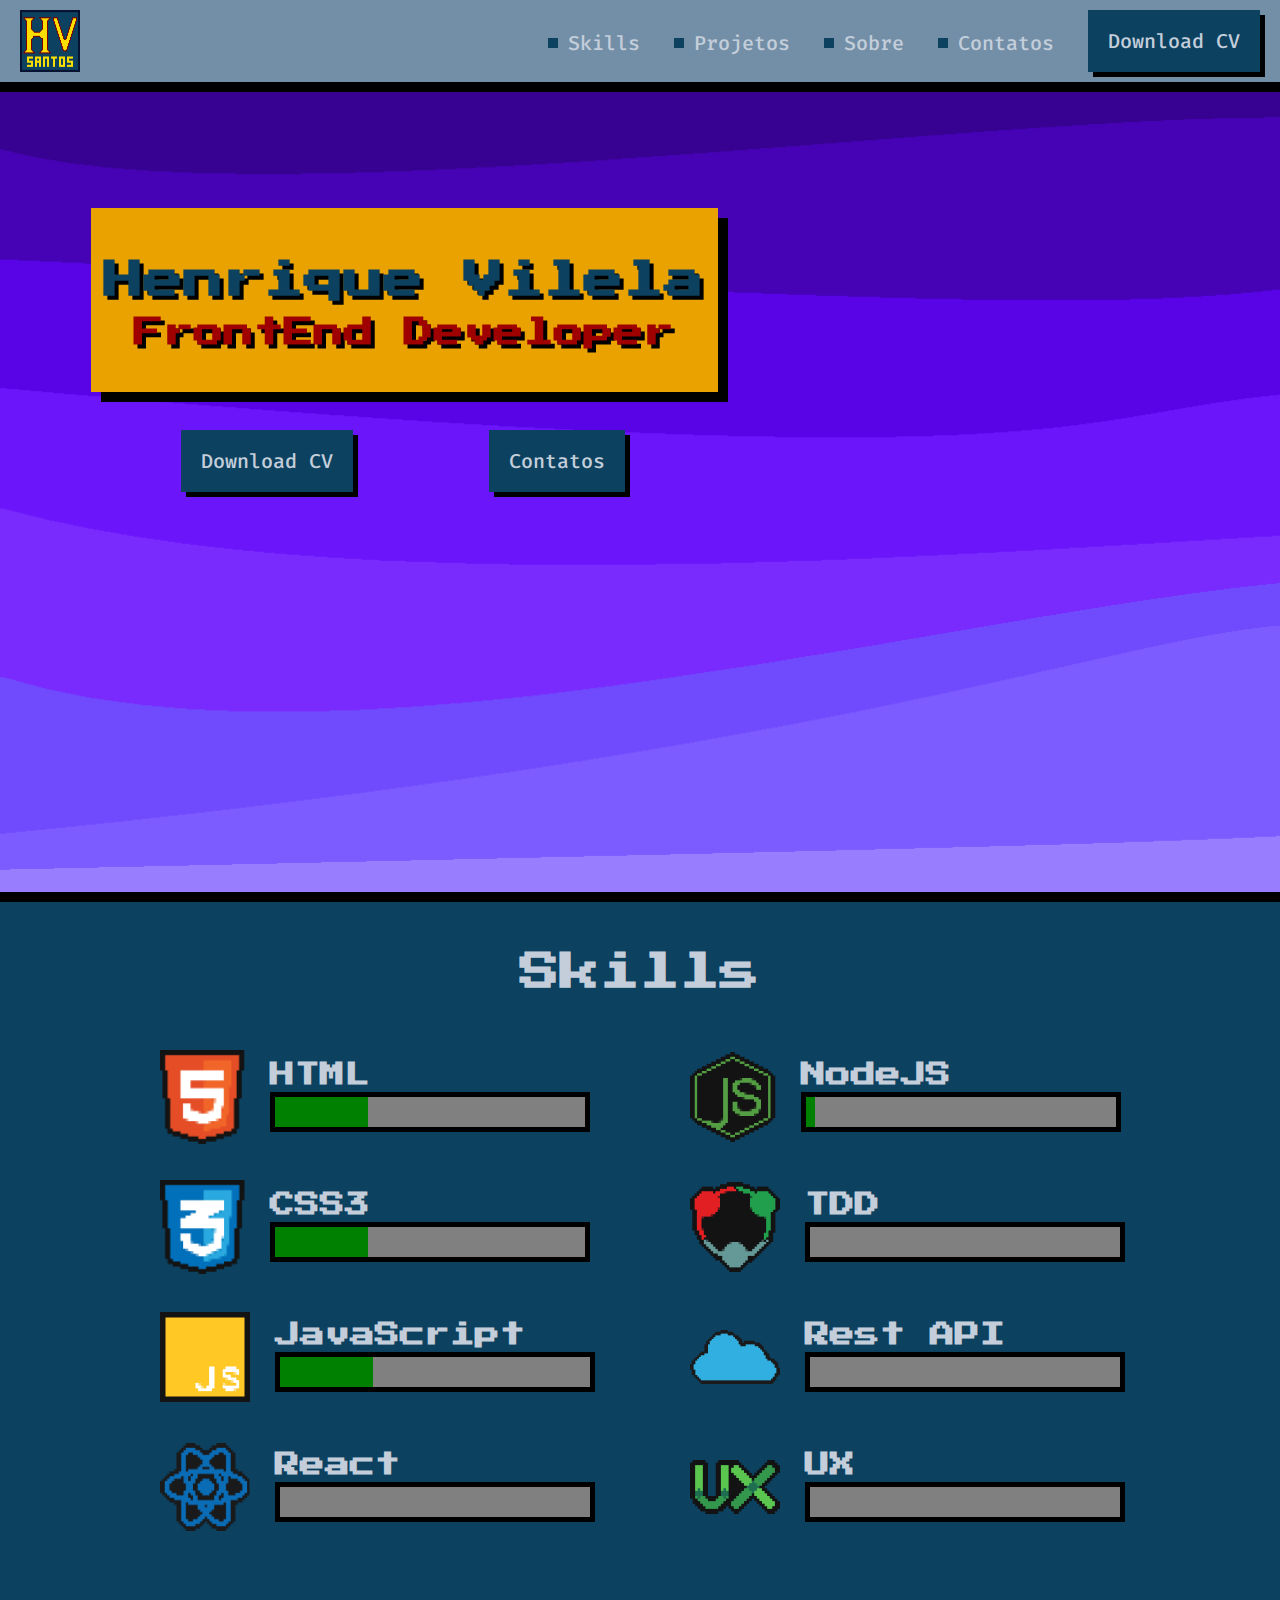
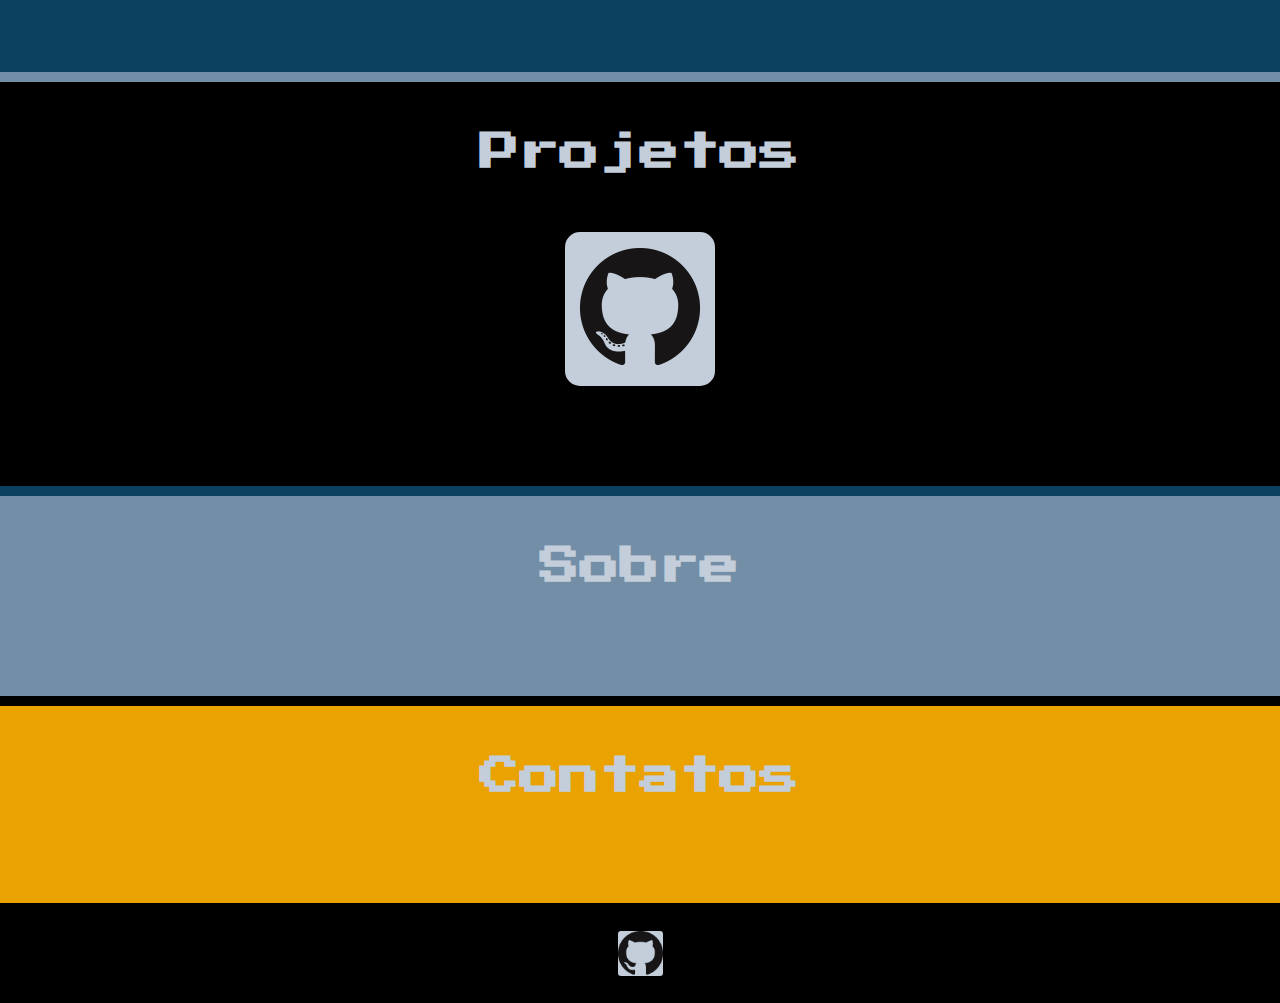
==== index.html @ 4e1aa61e "rename classes and components, move elements attributes to the content section and delete the (now) " ====
<!DOCTYPE html>
<html lang="pt-BR">
  <head>
    <meta charset="UTF-8" />
    <meta http-equiv="X-UA-Compatible" content="IE=edge" />
    <meta name="viewport" content="width=device-width, initial-scale=1.0" />

    <title>Portifolio</title>

    <link rel="preconnect" href="https://fonts.googleapis.com" />
    <link rel="preconnect" href="https://fonts.gstatic.com" crossorigin />
    <link
      href="https://fonts.googleapis.com/css2?family=Fira+Code:wght@300;500&family=Press+Start+2P&display=swap"
      rel="stylesheet"
    />

    <link rel="stylesheet" href="css/reset.css" />
    <link rel="stylesheet" href="css/index.css" />

    <link rel="stylesheet" href="css/components/content-sections.css" />
    <link rel="stylesheet" href="css/components/footer-section.css" />
    <link rel="stylesheet" href="css/components/main-action.css" />
    <link rel="stylesheet" href="css/components/main-banner.css" />
    <link rel="stylesheet" href="css/components/main-box.css" />
    <link rel="stylesheet" href="css/components/main-button.css" />
    <link rel="stylesheet" href="css/components/main-header.css" />
    <link rel="stylesheet" href="css/components/main-subtitle.css" />
    <link rel="stylesheet" href="css/components/main-title.css" />
    <link rel="stylesheet" href="css/components/progress-bar.css" />
    <link rel="stylesheet" href="css/components/projetos-wrapper.css" />
    <link rel="stylesheet" href="css/components/skills-wrapper.css" />
  </head>
  <body>
    <header class="main-header">
      <img src="assets/img/hv-logo.png" alt="Logo do Site" />
      <nav>
        <a class="main-action" href="#skills" lang="en">Skills</a>
        <a class="main-action" href="#projetos">Projetos</a>
        <a class="main-action" href="#sobre">Sobre</a>
        <a class="main-action" href="#contatos">Contatos</a>
        <a class="main-button" href="downloadtest.html" lang="en"
          >Download CV</a
        >
      </nav>
    </header>
    <section class="main-banner">
      <div class="main-box">
        <h1 class="main-title">Henrique Vilela</h1>
        <h2 class="main-subtitle" lang="en">FrontEnd Developer</h2>
      </div>
      <div class="buttons-box">
        <a class="main-button" href="downloadtest.html" lang="en"
          >Download CV</a
        >
        <a class="main-button -btcontatos" href="#contatos">Contatos</a>
      </div>
    </section>
    <section id="skills" class="content-sections -skills">
      <h2 class="main-title -content" lang="en">Skills</h2>
      <div class="skills-wrapper">
        <article class="skill-elements">
          <img class="icon" src="img/html-icon.png" alt="Icon HTML" />
          <div class="skillalign">
            <h3 class="main-subtitle" lang="en">HTML</h3>
            <progress class="progress-bar" value="30" max="100">30 %</progress>
          </div>
        </article>
        <article class="skill-elements">
          <img class="icon" src="img/nodejs-icon.png" alt="Icon NODEjs" />
          <div class="skillalign">
            <h3 class="main-subtitle" lang="en">NodeJS</h3>
            <progress class="progress-bar" value="3" max="100">3 %</progress>
          </div>
        </article>
        <article class="skill-elements">
          <img
            class="icon"
            class="icon"
            src="img/css-icon.png"
            alt="Icon CSS3"
          />
          <div class="skillalign">
            <h3 class="main-subtitle" lang="en">CSS3</h3>
            <progress class="progress-bar" value="30" max="100">30 %</progress>
          </div>
        </article>
        <article class="skill-elements">
          <img class="icon" src="img/tdd-icon.png" alt="Icon TDD" />
          <div class="skillalign">
            <h3 class="main-subtitle" lang="en">TDD</h3>
            <progress class="progress-bar" value="0" max="100">0 %</progress>
          </div>
        </article>
        <article class="skill-elements">
          <img
            class="icon"
            src="img/javascript-icon.png"
            alt="Icon JavaScript"
          />
          <div class="skillalign">
            <h3 class="main-subtitle" lang="en">JavaScript</h3>
            <progress class="progress-bar" value="30" max="100">30 %</progress>
          </div>
        </article>
        <article class="skill-elements">
          <img
            class="icon -restapi"
            src="img/restapi-icon.png"
            alt="Icon RestAPI"
          />
          <div class="skillalign">
            <h3 class="main-subtitle" lang="en">Rest API</h3>
            <progress class="progress-bar" value="0" max="100">0 %</progress>
          </div>
        </article>
        <article class="skill-elements">
          <img class="icon" src="img/react-icon.png" alt="Icon REACT" />
          <div class="skillalign">
            <h3 class="main-subtitle" lang="en">React</h3>
            <progress class="progress-bar" value="0" max="100">0 %</progress>
          </div>
        </article>
        <article class="skill-elements">
          <img class="icon -ux" src="img/ux-icon.png" alt="Icon UX" />
          <div class="skillalign">
            <h3 class="main-subtitle" lang="en">UX</h3>
            <progress class="progress-bar" value="0" max="100">0 %</progress>
          </div>
        </article>
      </div>
    </section>
    <section id="projetos" class="content-sections -projetos">
      <h2 class="main-title -content">Projetos</h2>
      <div class="projetos-wrapper">
        <div class="espaco-projeto">
          <a href="https://hvsantos.github.io">
            <img src="assets/img/GitHub-Mark-120px-plus.png" />
          </a>
        </div>
      </div>
    </section>
    <section id="sobre" class="content-sections -sobre">
      <h2 class="main-title -content">Sobre</h2>
    </section>
    <section id="contatos" class="content-sections -contatos">
      <h2 class="main-title -content">Contatos</h2>
    </section>
  </body>
  <footer class="footer-section">
    <div class="footer-action">
      <div>
        <a href="https://hvsantos.github.io/">
          <img class="footericon" src="assets/img/GitHub-Mark-64px.png" />
        </a>
      </div>
    </div>
  </footer>
</html>
---- css/components/content-sections.css ----
.content-sections {
  text-align: center;
  padding-top: 50px;
  padding-bottom: 100px;
}
.content-sections.-skills {
  background-color: #0c4160;
  border-bottom: 10px solid #738fa7;
}
.content-sections.-sobre {
  padding-bottom: 50px;
  background-color: #738fa7;
  border-bottom: 10px solid #000;
}
.content-sections.-contatos {
  padding-bottom: 47px;
  background-color: #e9a200;
}
.content-sections.-projetos {
  background-color: #000;
  border-bottom: 10px solid #0c4160;
}
---- css/components/footer-section.css ----
.footer-section {
  background-color: #000;
  height: 100px;
  display: flex;
  justify-content: center;
  align-items: center;
}
.footer-action {
  display: flex;
  width: 215px;
  height: 45px;
  justify-content: center;
}
.footericon {
  background-color: #c3ceda;
  border-radius: 3px;
  width: 45px;
  height: 45px;
}
---- css/components/main-action.css ----
.main-action {
  display: inline-flex;
  align-items: center;
  font-size: 20px;
  font-family: 'Fira Code', monospace, Arial, Helvetica, sans-serif;
  color: #c3ceda;
  font-weight: 500;
  text-decoration: none;
  margin-right: 30px;
}
.main-action::before {
  content: '';
  background-color: #0c4160;
  width: 10px;
  height: 10px;
  margin-right: 10px;
}
.main-action:hover {
  color: #7f0000;
}
---- css/components/main-banner.css ----
.main-banner {
  background: url('../../assets/img/background-m-content.png');
  background-size: cover;
  height: 800px;
  background-repeat: no-repeat;
  border-bottom: 10px solid #000;
}
.main-banner .main-box {
  margin-top: 116px;
  margin-left: 91px;
}
.buttons-box {
  margin-top: 38px;
  margin-left: 181px;
}
.main-banner .main-box .main-title {
  margin-bottom: 18px;
  color: #0c4160;
}
.main-banner .main-box .main-subtitle {
  color: #9f0000;
}
---- css/components/main-box.css ----
.main-box {
  display: inline-block;
  background-color: #e9a200;
  filter: drop-shadow(10px 10px 0px #000);
  padding: 52px 14px 44px 13px;
  text-align: center;
  text-shadow: 4px 4px 0 #000;
}
---- css/components/main-button.css ----
.main-button {
  display: inline-block;
  background-color: #0c4160;
  padding: 18px 20px;
  box-shadow: 5px 5px 0 black;
  font-size: 20px;
  font-family: 'Fira Code', monospace, Arial, Helvetica, sans-serif;
  color: #c3ceda;
  font-weight: 500;
  transition: transform 350ms cubic-bezier(0.42, 0, 0, 2.3);
  text-decoration: none;
}
.main-button:hover {
  color: #7f0000;
  background-color: #071330;
  box-shadow: 7px 7px 0 #373737;
  transform: scale(1.06);
}
.main-button.-btcontatos {
  margin-left: 132px;
}
---- css/components/main-header.css ----
.main-header {
  display: flex;
  justify-content: space-between;
  background-color: #738fa7;
  border-bottom: 10px solid black;
  padding: 10px 20px;
}
---- css/components/main-subtitle.css ----
.main-subtitle {
  color: #c3ceda;
  font-size: 30px;
  font-family: 'Press Start 2P', cursive, Arial, Helvetica, sans-serif;
}
---- css/components/main-title.css ----
.main-title {
  color: #c3ceda;
  font-size: 40px;
  font-family: 'Press Start 2P', cursive, Arial, Helvetica, sans-serif;
}
.main-title.-content {
  margin-bottom: 60px;
}
---- css/components/progress-bar.css ----
.progress-bar {
  background-color: #c3ceda;
  width: 320px;
  height: 40px;
  border: 5px solid #000;
  box-sizing: border-box;
}
.progress-bar::-webkit-progress-bar,
.progress-bar::-moz-progress-bar {
  background-color: #738fa7;
}
---- css/components/projetos-wrapper.css ----
.projetos-wrapper {
  text-align: initial;
  display: flex;
  flex-wrap: wrap;
  align-items: center;
  justify-content: space-evenly;
}
.espaco-projeto {
  border-radius: 15px;
  padding: 15px;
}
.espaco-projeto:nth-child(1) {
  background-color: #c3ceda;
}
---- css/components/skills-wrapper.css ----
.skills-wrapper {
  display: flex;
  flex-wrap: wrap;
  margin-left: auto;
  margin-right: auto;
  max-width: 960px;
}
.skills-wrapper .skill-elements:nth-child(odd) {
  margin-right: 100px;
}
.skills-wrapper .icon {
  margin-right: 25px;
  width: 90px;
}
.skillalign {
  display: flex;
  flex-direction: column;
  justify-content: space-around;
  align-items: flex-start;
}
.skill-elements {
  display: flex;
  align-items: center;
  width: 430px;
  height: 90px;
  margin-bottom: 40px;
}
.skill-elements .main-subtitle {
  font-size: 25px;
  color: #c3ceda;
  margin-bottom: 5px;
}
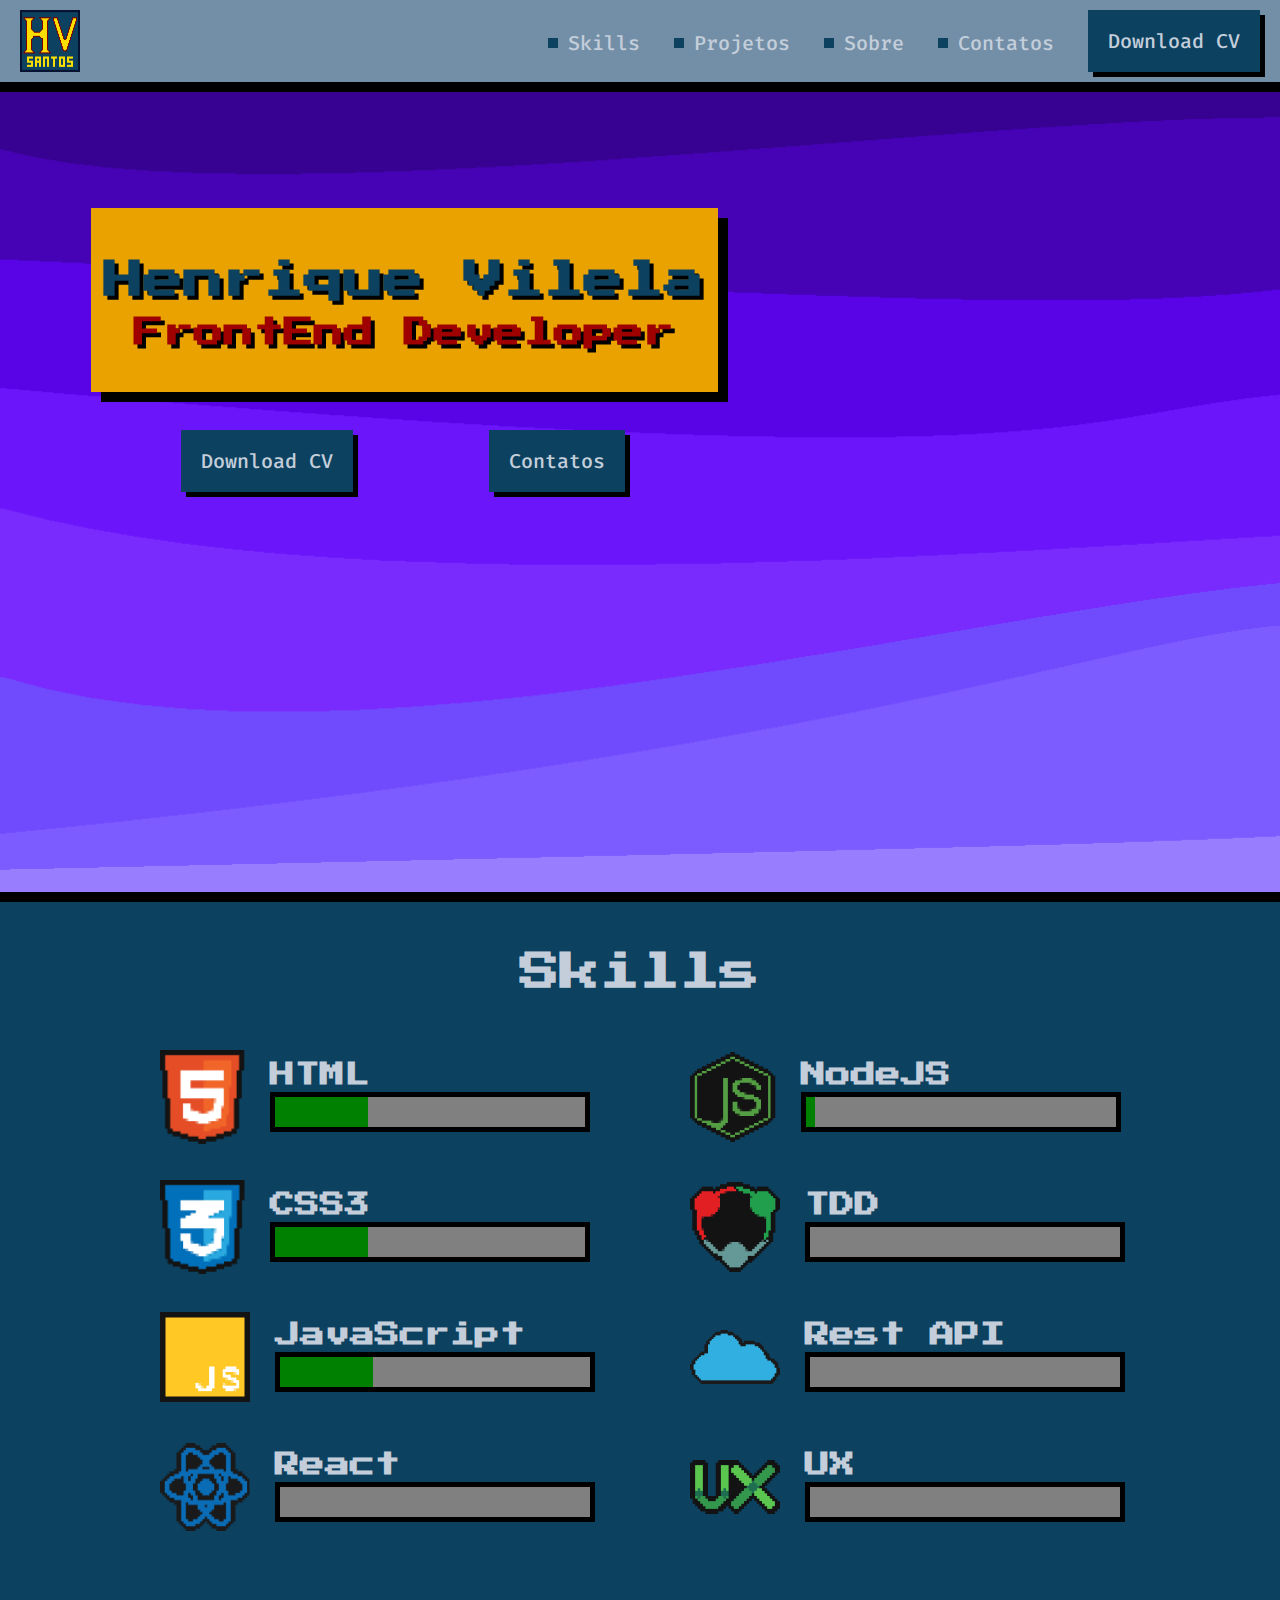
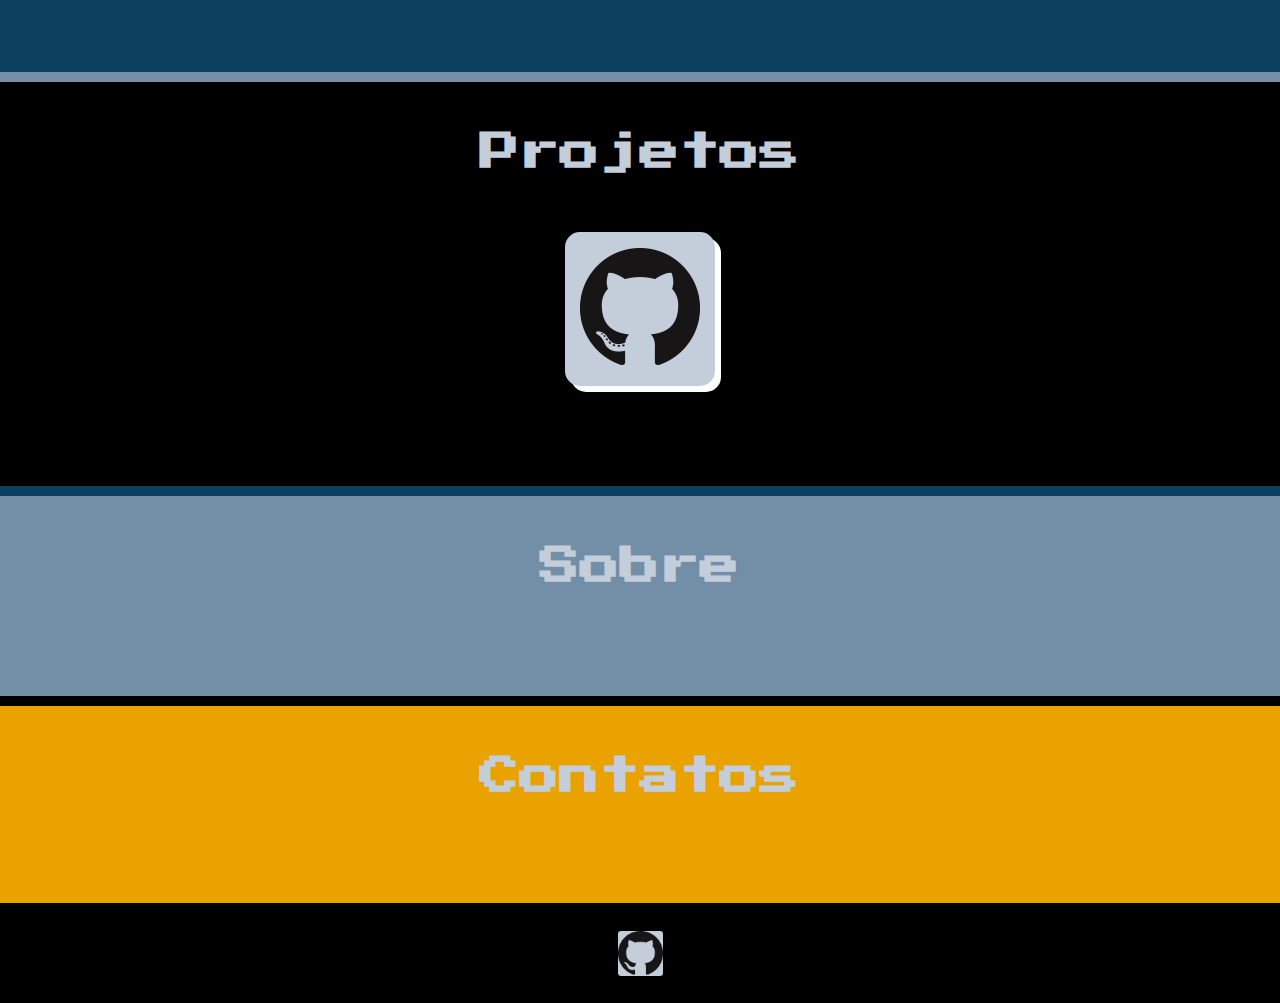
==== commit 0c17d4f1: "add shadow to projetos icons and refactor the content-section component" ====
--- a/index.html
+++ b/index.html
@@ -55,7 +55,7 @@
         <a class="main-button -btcontatos" href="#contatos">Contatos</a>
       </div>
     </section>
-    <section id="skills" class="content-sections -skills">
+    <section id="skills" class="content-sections -skills -bd">
       <h2 class="main-title -content" lang="en">Skills</h2>
       <div class="skills-wrapper">
         <article class="skill-elements">
@@ -129,17 +129,20 @@
         </article>
       </div>
     </section>
-    <section id="projetos" class="content-sections -projetos">
+    <section id="projetos" class="content-sections -projetos -bd">
       <h2 class="main-title -content">Projetos</h2>
       <div class="projetos-wrapper">
         <div class="espaco-projeto">
           <a href="https://hvsantos.github.io">
-            <img src="assets/img/GitHub-Mark-120px-plus.png" />
+            <img
+              src="assets/img/GitHub-Mark-120px-plus.png"
+              alt="GitHub Logo 120px"
+            />
           </a>
         </div>
       </div>
     </section>
-    <section id="sobre" class="content-sections -sobre">
+    <section id="sobre" class="content-sections -sobre -bd">
       <h2 class="main-title -content">Sobre</h2>
     </section>
     <section id="contatos" class="content-sections -contatos">
@@ -149,7 +152,7 @@
   <footer class="footer-section">
     <div class="footer-action">
       <div>
-        <a href="https://hvsantos.github.io/">
+        <a href="https://github.com/hvsantos/">
           <img class="footericon" src="assets/img/GitHub-Mark-64px.png" />
         </a>
       </div>
--- a/css/components/content-sections.css
+++ b/css/components/content-sections.css
@@ -3,20 +3,22 @@
   padding-top: 50px;
   padding-bottom: 100px;
 }
+.content-sections.-bd {
+  border-bottom: 10px solid #738fa7;
+}
 .content-sections.-skills {
   background-color: #0c4160;
-  border-bottom: 10px solid #738fa7;
 }
 .content-sections.-sobre {
   padding-bottom: 50px;
   background-color: #738fa7;
-  border-bottom: 10px solid #000;
+  border-color: #000;
+}
+.content-sections.-projetos {
+  background-color: #000;
+  border-color: #0c4160;
 }
 .content-sections.-contatos {
   padding-bottom: 47px;
   background-color: #e9a200;
 }
-.content-sections.-projetos {
-  background-color: #000;
-  border-bottom: 10px solid #0c4160;
-}
--- a/css/components/projetos-wrapper.css
+++ b/css/components/projetos-wrapper.css
@@ -8,6 +8,7 @@
 .espaco-projeto {
   border-radius: 15px;
   padding: 15px;
+  box-shadow: 6px 6px 0 #fff;
 }
 .espaco-projeto:nth-child(1) {
   background-color: #c3ceda;
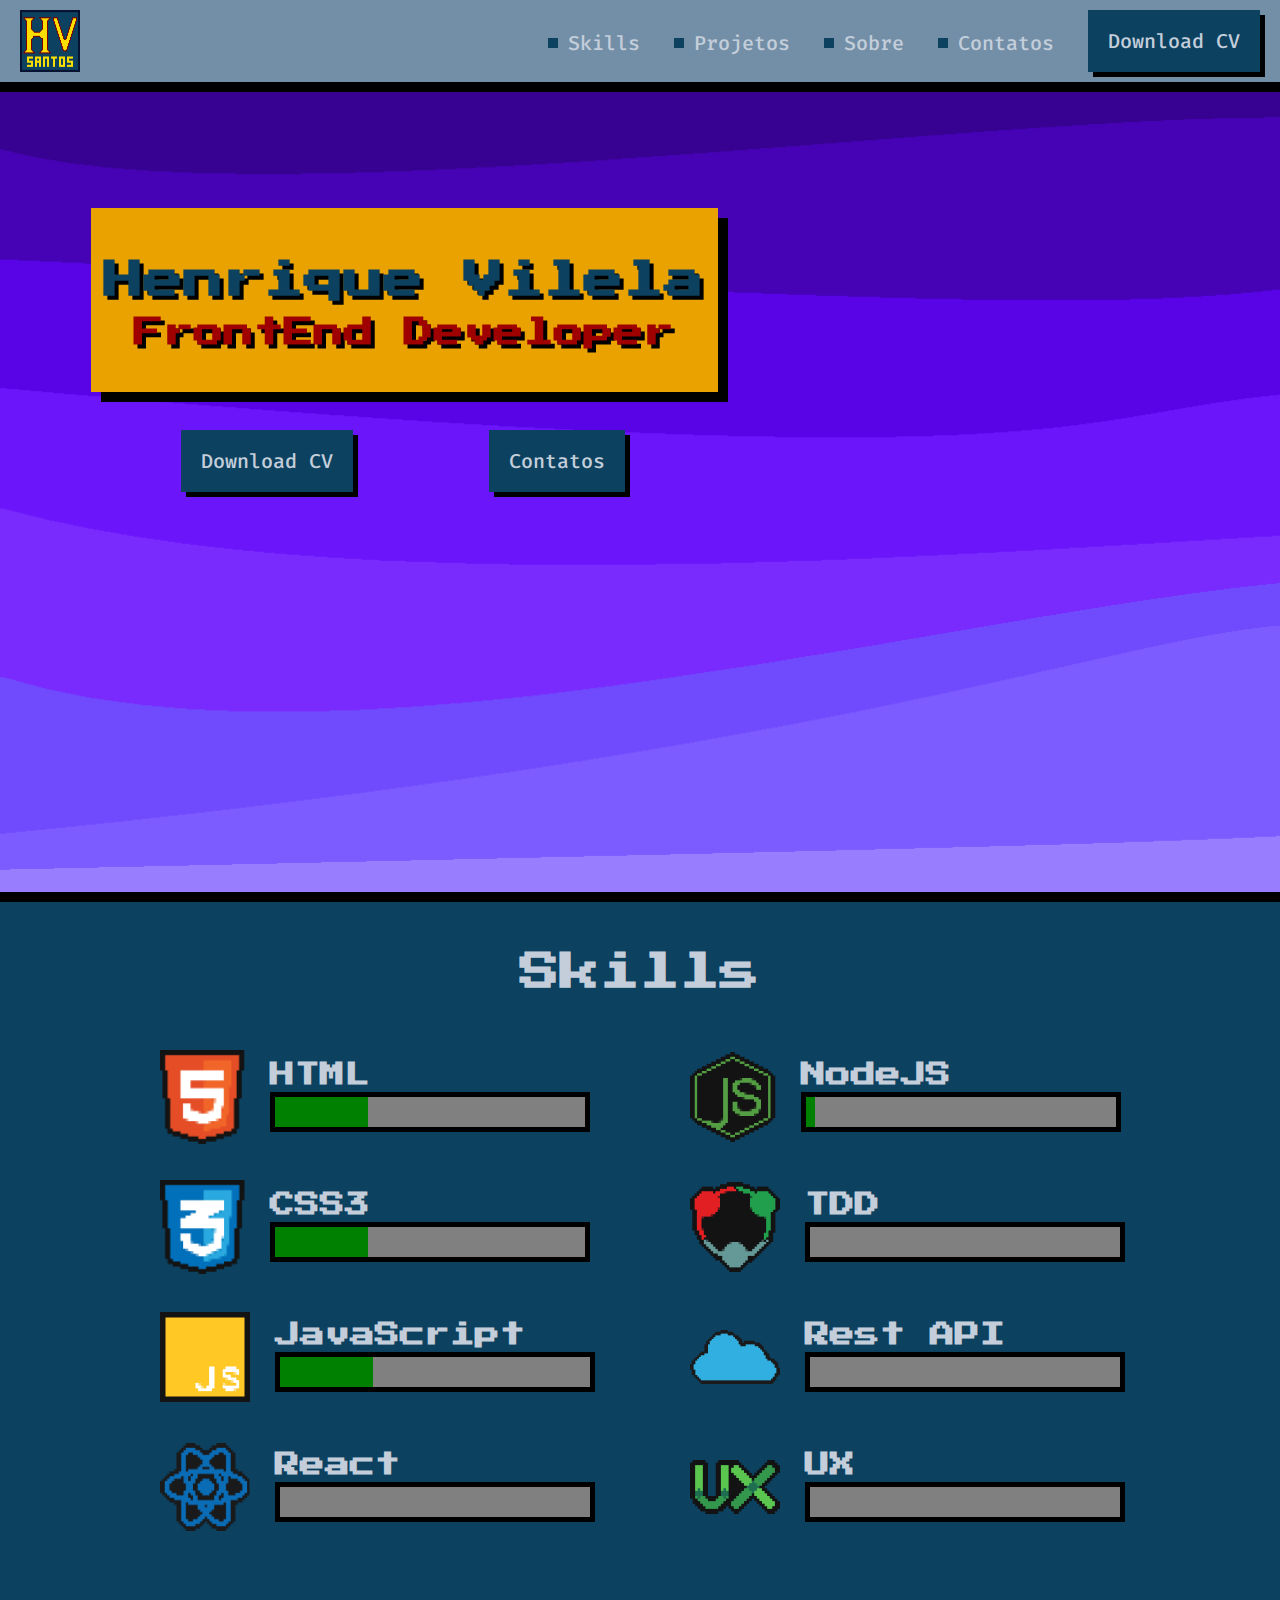
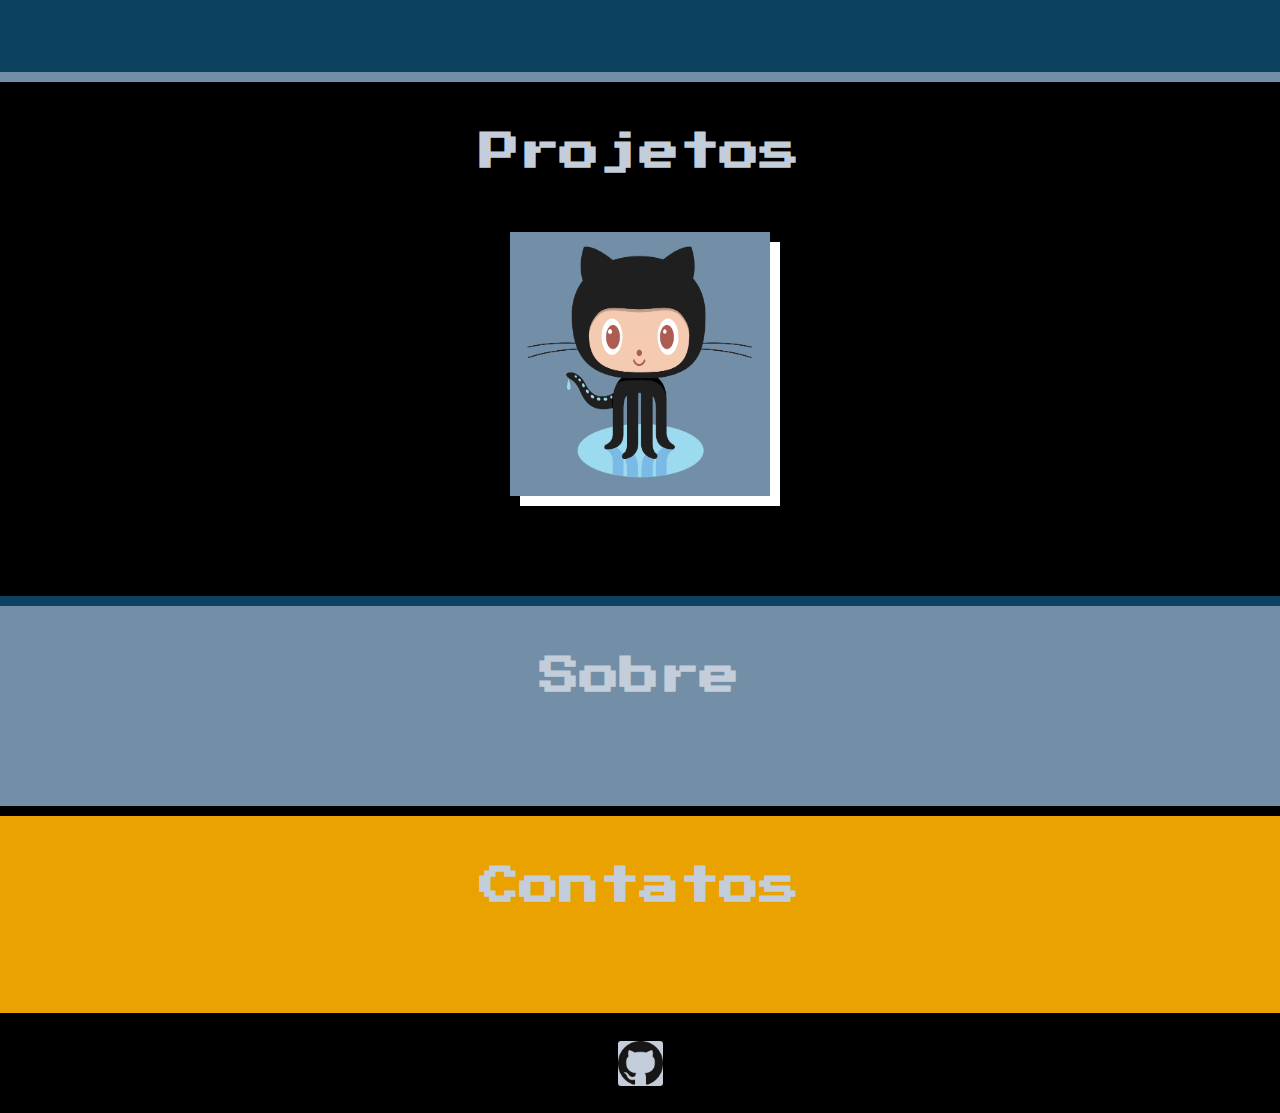
==== commit 285db207: "delete lines without use, refactor wrapper-projetos" ====
--- a/index.html
+++ b/index.html
@@ -15,7 +15,6 @@
     />
 
     <link rel="stylesheet" href="css/reset.css" />
-    <link rel="stylesheet" href="css/index.css" />
 
     <link rel="stylesheet" href="css/components/content-sections.css" />
     <link rel="stylesheet" href="css/components/footer-section.css" />
@@ -27,8 +26,8 @@
     <link rel="stylesheet" href="css/components/main-subtitle.css" />
     <link rel="stylesheet" href="css/components/main-title.css" />
     <link rel="stylesheet" href="css/components/progress-bar.css" />
-    <link rel="stylesheet" href="css/components/projetos-wrapper.css" />
-    <link rel="stylesheet" href="css/components/skills-wrapper.css" />
+    <link rel="stylesheet" href="css/components/wrapper-projetos.css" />
+    <link rel="stylesheet" href="css/components/wrapper-skills.css" />
   </head>
   <body>
     <header class="main-header">
@@ -57,7 +56,7 @@
     </section>
     <section id="skills" class="content-sections -skills -bd">
       <h2 class="main-title -content" lang="en">Skills</h2>
-      <div class="skills-wrapper">
+      <div class="wrapper-skills">
         <article class="skill-elements">
           <img class="icon" src="img/html-icon.png" alt="Icon HTML" />
           <div class="skillalign">
@@ -131,12 +130,13 @@
     </section>
     <section id="projetos" class="content-sections -projetos -bd">
       <h2 class="main-title -content">Projetos</h2>
-      <div class="projetos-wrapper">
-        <div class="espaco-projeto">
+      <div class="wrapper-projetos">
+        <div class="espaco-projeto -var1">
           <a href="https://hvsantos.github.io">
             <img
-              src="assets/img/GitHub-Mark-120px-plus.png"
-              alt="GitHub Logo 120px"
+              class="iconprojeto"
+              src="assets/img/Octocat.png"
+              alt="GitHub Octocat Logo"
             />
           </a>
         </div>
--- a/css/components/wrapper-projetos.css
+++ b/css/components/wrapper-projetos.css
@@ -0,0 +1,19 @@
+.wrapper-projetos {
+  display: flex;
+  text-align: initial;
+  justify-content: space-evenly;
+}
+.espaco-projeto {
+  box-shadow: 10px 10px 0 #fff;
+}
+.espaco-projeto.-var1 {
+  background-color: #738fa7;
+}
+.espaco-projeto.-var2 {
+  background-color: #071330;
+}
+.iconprojeto {
+  padding: 10px;
+  width: 240px;
+  height: 240px;
+}
--- a/css/components/wrapper-skills.css
+++ b/css/components/wrapper-skills.css
@@ -0,0 +1,32 @@
+.wrapper-skills {
+  display: flex;
+  flex-wrap: wrap;
+  margin-left: auto;
+  margin-right: auto;
+  max-width: 960px;
+}
+.wrapper-skills .skill-elements:nth-child(odd) {
+  margin-right: 100px;
+}
+.wrapper-skills .icon {
+  margin-right: 25px;
+  width: 90px;
+}
+.skillalign {
+  display: flex;
+  flex-direction: column;
+  justify-content: space-around;
+  align-items: flex-start;
+}
+.skill-elements {
+  display: flex;
+  align-items: center;
+  width: 430px;
+  height: 90px;
+  margin-bottom: 40px;
+}
+.skill-elements .main-subtitle {
+  font-size: 25px;
+  color: #c3ceda;
+  margin-bottom: 5px;
+}
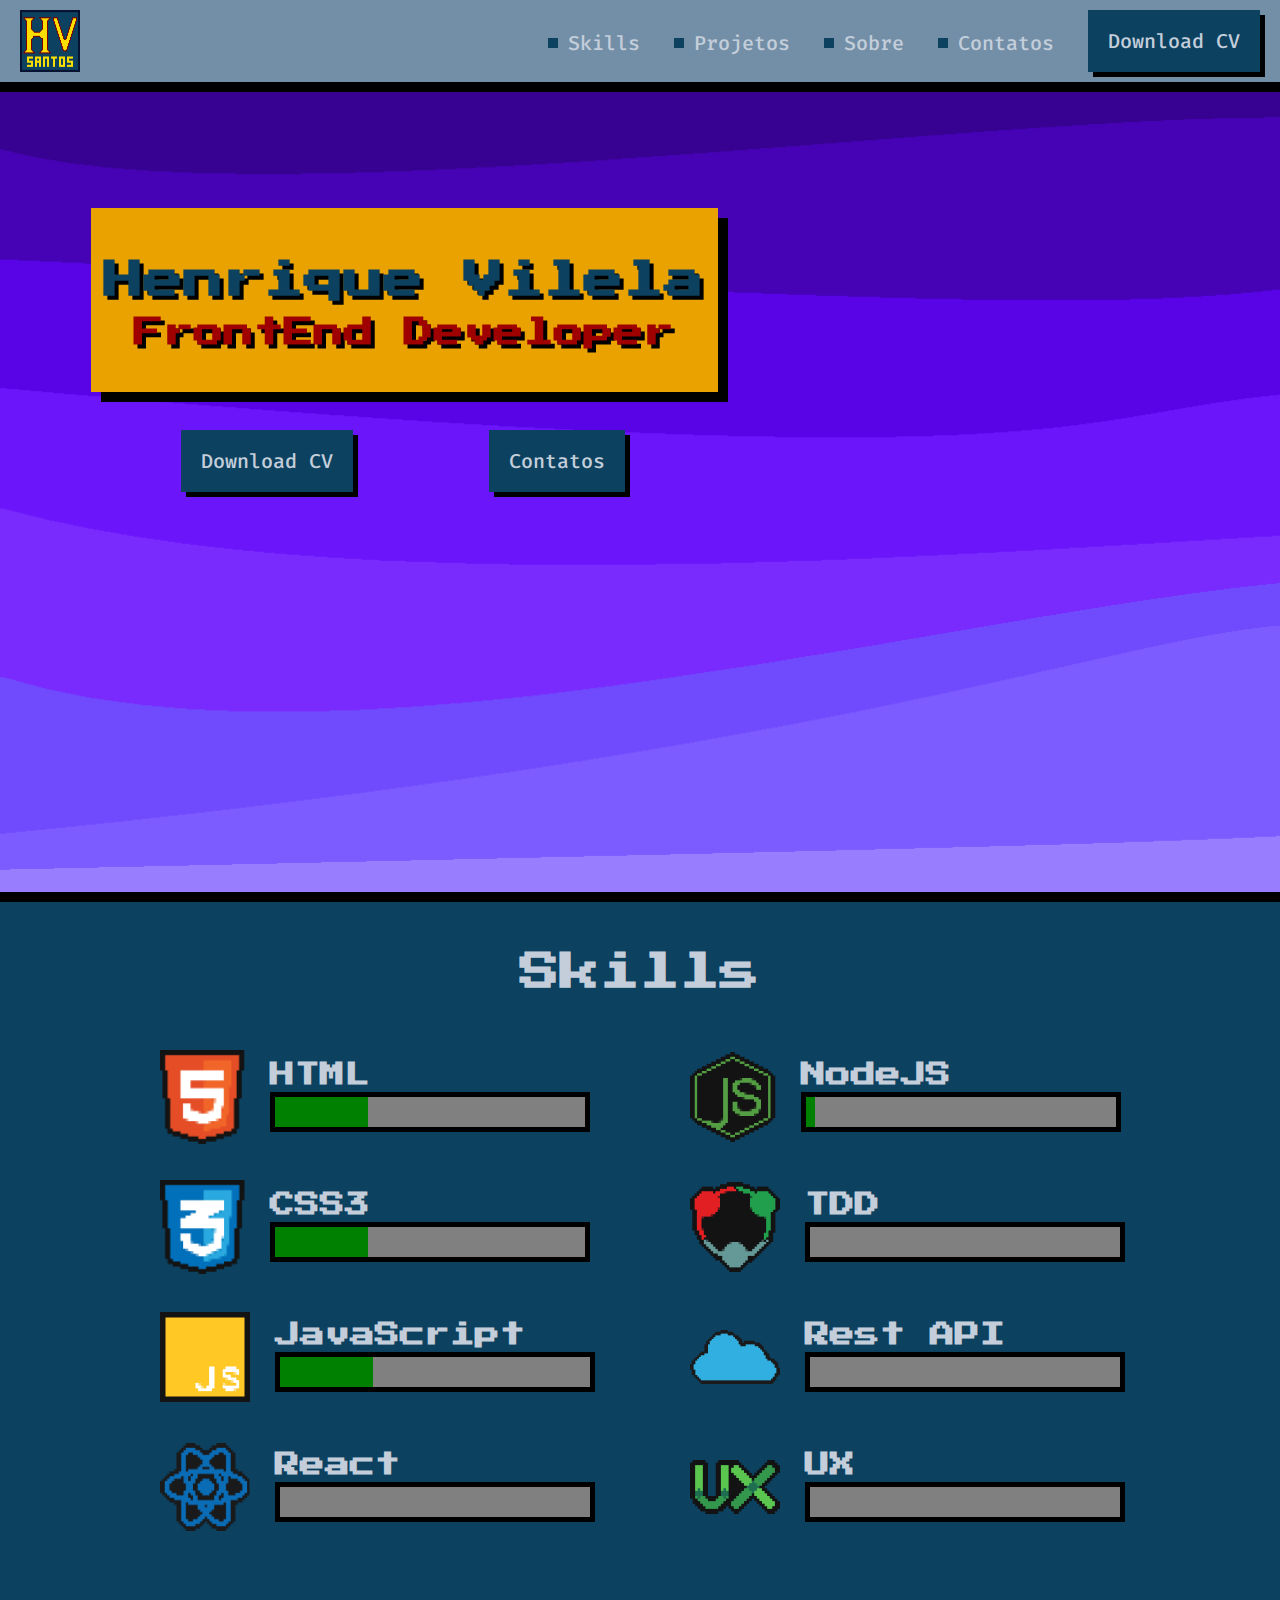
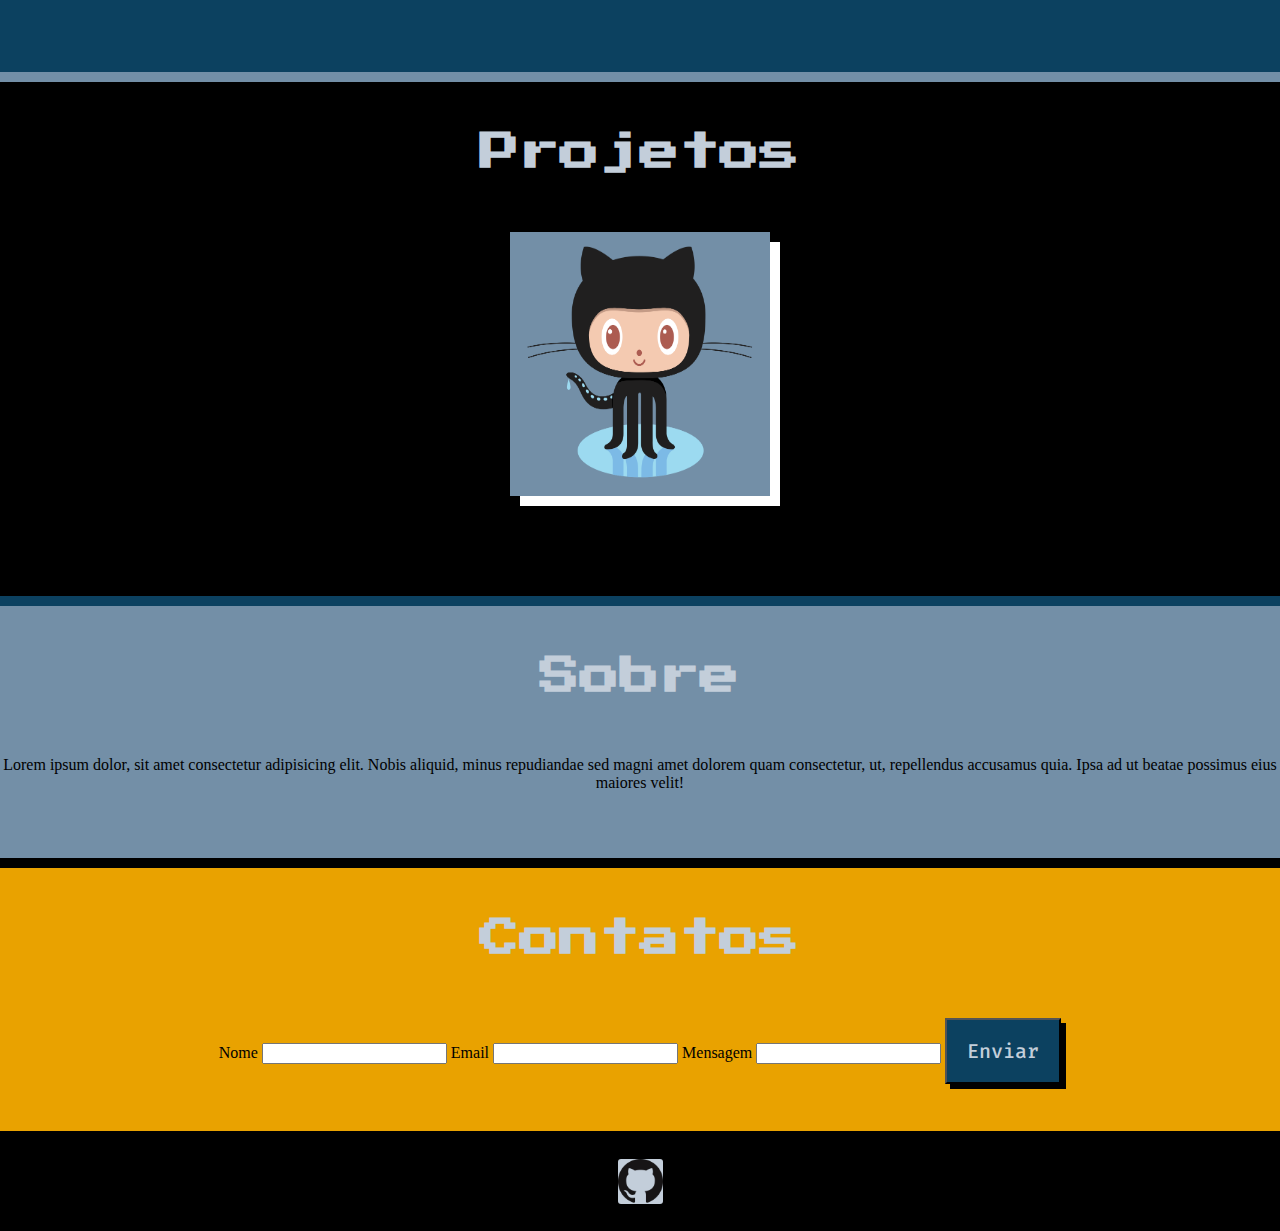
==== commit e6fe6ccb: "add link to new components, add paragraph and a placeholder, add wrapper-form and inputs for contato" ====
--- a/index.html
+++ b/index.html
@@ -23,9 +23,11 @@
     <link rel="stylesheet" href="css/components/main-box.css" />
     <link rel="stylesheet" href="css/components/main-button.css" />
     <link rel="stylesheet" href="css/components/main-header.css" />
+    <link rel="stylesheet" href="css/components/main-paragraph.css" />
     <link rel="stylesheet" href="css/components/main-subtitle.css" />
     <link rel="stylesheet" href="css/components/main-title.css" />
     <link rel="stylesheet" href="css/components/progress-bar.css" />
+    <link rel="stylesheet" href="css/components/wrapper-form.css" />
     <link rel="stylesheet" href="css/components/wrapper-projetos.css" />
     <link rel="stylesheet" href="css/components/wrapper-skills.css" />
   </head>
@@ -144,9 +146,30 @@
     </section>
     <section id="sobre" class="content-sections -sobre -bd">
       <h2 class="main-title -content">Sobre</h2>
+      <div><!-- Espaço SOBRE - CARROSSEL --></div>
+      <p class="main-paragraph">
+        Lorem ipsum dolor, sit amet consectetur adipisicing elit. Nobis aliquid,
+        minus repudiandae sed magni amet dolorem quam consectetur, ut,
+        repellendus accusamus quia. Ipsa ad ut beatae possimus eius maiores
+        velit!
+      </p>
     </section>
     <section id="contatos" class="content-sections -contatos">
       <h2 class="main-title -content">Contatos</h2>
+      <form class="wrapper-form">
+        <label for="input-nome" class="labelform main-paragraph">Nome</label>
+        <input id="input-nome" type="text" class="inputform main-paragraph" />
+
+        <label for="input-email" class="labelform main-paragraph">Email</label>
+        <input id="input-email" type="email" class="inputform main-paragraph" />
+
+        <label for="input-message" class="labelform main-paragraph"
+          >Mensagem</label
+        >
+        <input id="input-message" class="inputform -message main-paragraph" />
+
+        <button class="main-button -form">Enviar</button>
+      </form>
     </section>
   </body>
   <footer class="footer-section">
